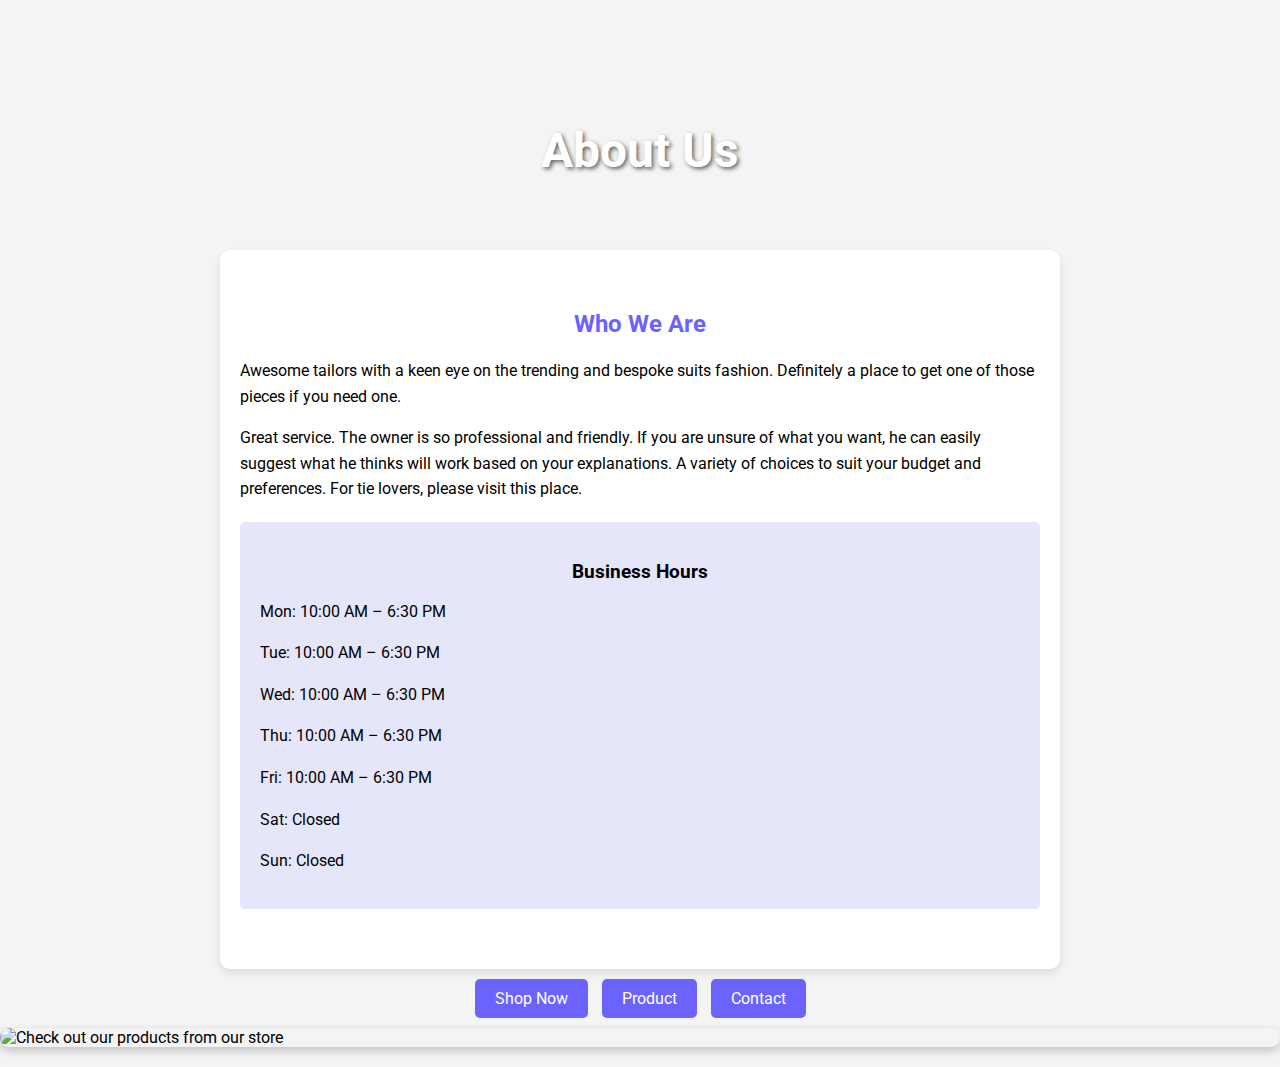
==== about-us.html @ b4fbd545 "Add files via upload" ====
<!DOCTYPE html>
<html lang="en">
<head>
    <meta charset="UTF-8">
    <meta name="viewport" content="width=device-width, initial-scale=1.0">
    <title>About Us - Mtani</title>
    <link href="https://fonts.googleapis.com/css2?family=Roboto:wght@400;500;700&display=swap" rel="stylesheet">
    <link rel="stylesheet" href="info.css"> <!-- Link to external CSS file -->
    <style>
        body {
            font-family: 'Roboto', sans-serif;
            background-color: #f4f4f4; /* Light background for contrast */
            margin: 0;
            padding: 0;
        }

        .hero {
            background-image: url('/Projects/Images/pic4.jpg'); /* Replace with your hero image */
            background-size: cover;
            background-position: center;
            height: 300px;
            display: flex;
            align-items: center;
            justify-content: center;
            color: white;
            text-align: center;
            position: relative;
        }

        .hero h1 {
            font-size: 3rem;
            text-shadow: 2px 2px 4px rgba(0, 0, 0, 0.6);
        }

        .about-container {
            padding: 40px 20px;
            max-width: 800px;
            margin: auto;
            background: white;
            border-radius: 10px;
            box-shadow: 0 4px 10px rgba(0, 0, 0, 0.1);
            margin-top: -50px; /* Pull it up to overlap with hero section */
        }

        .about-container h2 {
            text-align: center;
            color: #6c63ff; /* Match your brand color */
            margin-bottom: 20px;
        }

        .about-container p {
            line-height: 1.6;
            margin-bottom: 15px;
        }

        .business-hours {
            background-color: #e6e6fa; /* Light lavender */
            padding: 20px;
            border-radius: 5px;
            margin: 20px 0;
        }

        .business-hours h3 {
            text-align: center;
            margin-bottom: 10px;
        }

        .btn-container {
            text-align: center;
            margin: 20px 0;
        }

        .btn {
            background-color: #6c63ff;
            color: white;
            border: none;
            padding: 10px 20px;
            border-radius: 5px;
            text-decoration: none;
            margin: 5px;
            transition: background-color 0.3s;
        }

        .btn:hover {
            background-color: #5a52e6;
        }

        img {
            display: block;
            max-width: 100%;
            height: auto;
            margin: 20px auto;
            border-radius: 10px;
            box-shadow: 0 4px 10px rgba(0, 0, 0, 0.2);
        }
    </style>
</head>
<body>

<div class="hero">
    <h1>About Us</h1>
</div>

<div class="about-container">
    <h2>Who We Are</h2>
    <p>Awesome tailors with a keen eye on the trending and bespoke suits fashion. Definitely a place to get one of those pieces if you need one.</p>
    <p>Great service. The owner is so professional and friendly. If you are unsure of what you want, he can easily suggest what he thinks will work based on your explanations. A variety of choices to suit your budget and preferences. For tie lovers, please visit this place.</p>
    
    <div class="business-hours">
        <h3>Business Hours</h3>
        <p>Mon: 10:00 AM – 6:30 PM</p>
        <p>Tue: 10:00 AM – 6:30 PM</p>
        <p>Wed: 10:00 AM – 6:30 PM</p>
        <p>Thu: 10:00 AM – 6:30 PM</p>
        <p>Fri: 10:00 AM – 6:30 PM</p>
        <p>Sat: Closed</p>
        <p>Sun: Closed</p>
    </div>
</div>

<div class="btn-container">
    <a href="shop.html" class="btn">Shop Now</a>
    <a href="product.html" class="btn">Product</a>
    <a href="contact.html" class="btn">Contact</a>
</div>

<img src="/Projects/Images/pic16.png" alt="Check out our products from our store">

<!-- Include script.js -->
<script src="Mtani.js"></script>

</body>
</html>
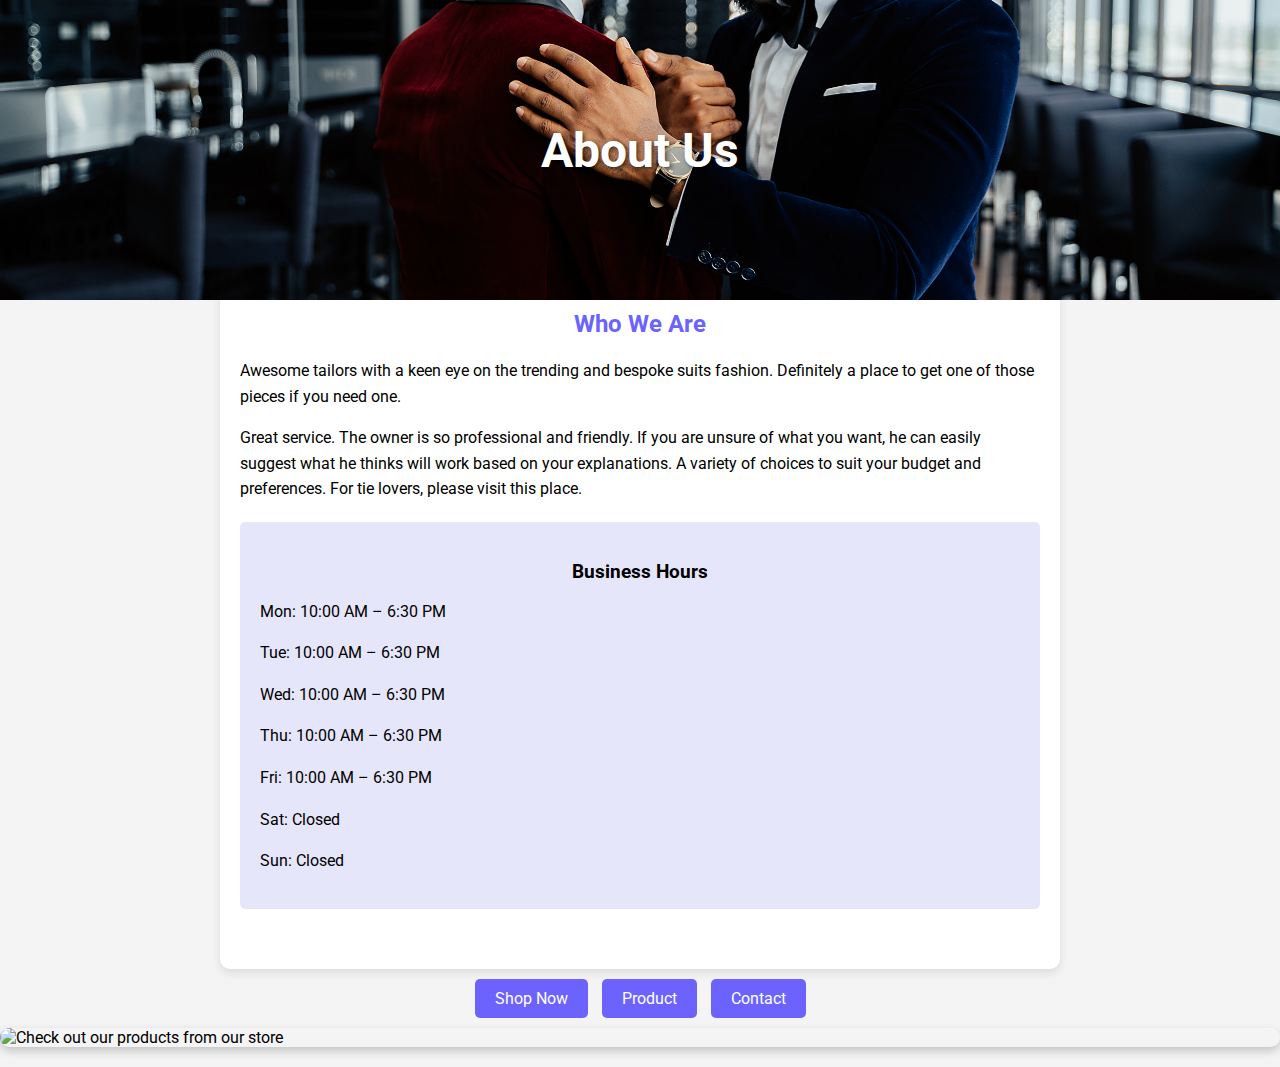
==== commit 5257a892: "Update about-us.html" ====
--- a/about-us.html
+++ b/about-us.html
@@ -15,7 +15,7 @@
         }
 
         .hero {
-            background-image: url('/Projects/Images/pic4.jpg'); /* Replace with your hero image */
+            background-image: url('./Images/pic4.jpg'); /* Replace with your hero image */
             background-size: cover;
             background-position: center;
             height: 300px;
